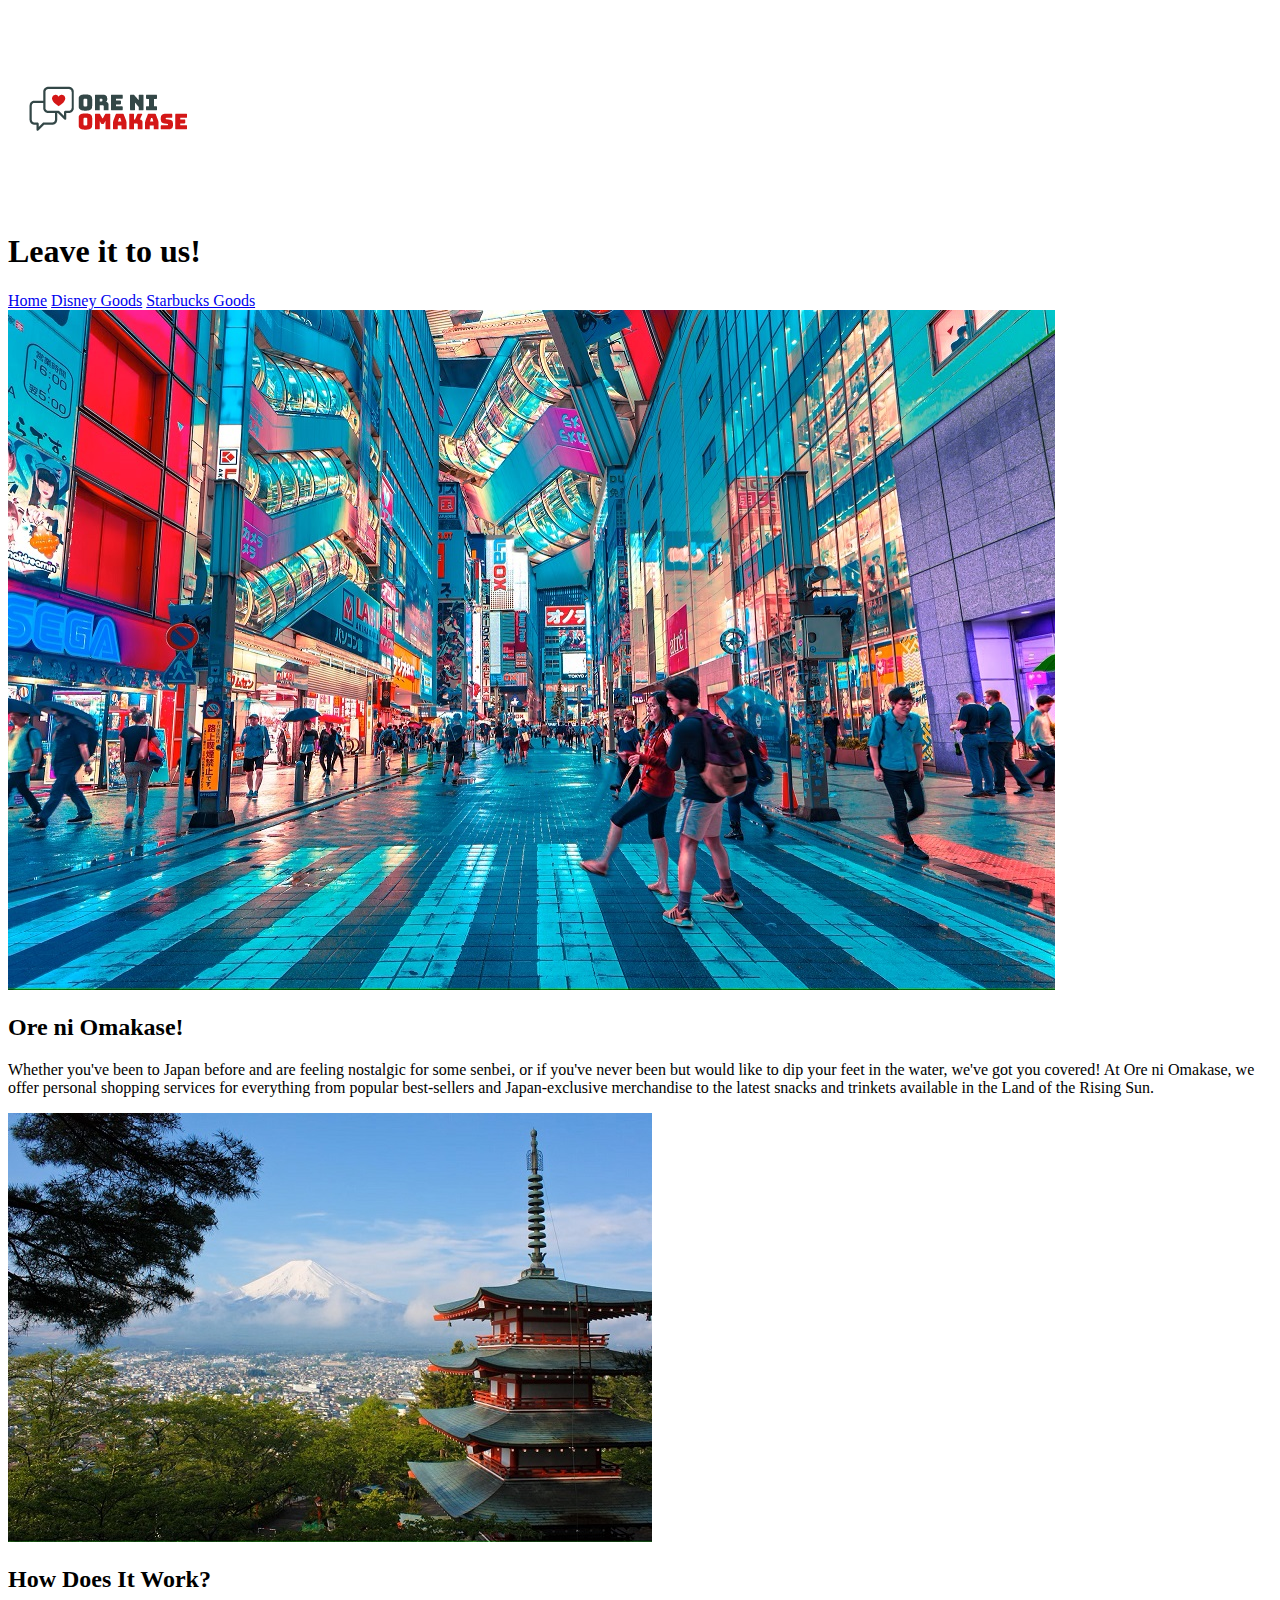
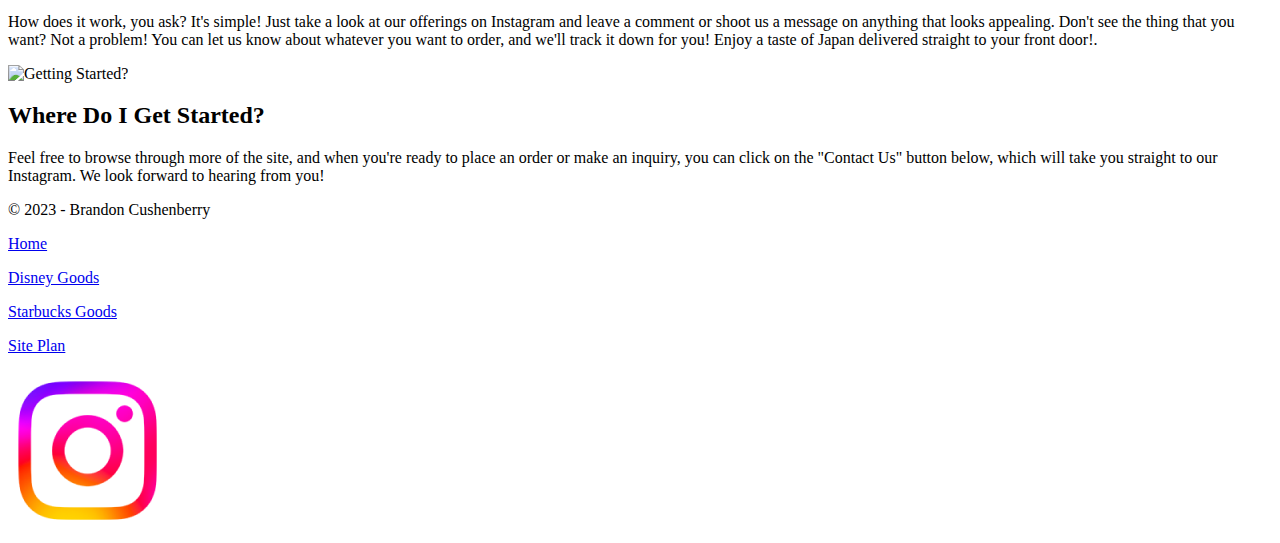
==== oreniomakase/index.html @ 260e1ac5 "Created initial HTML for personal page" ====
<!DOCTYPE html>
<html lang="en">
<head>
    <meta charset="UTF-8">
    <meta http-equiv="X-UA-Compatible" content="IE=edge">
    <meta name="viewport" content="width=device-width, initial-scale=1.0">
    <link rel="stylesheet" href="styles/style.css">
    <title>Ore ni Omakase</title>
</head>
<body>
    <div>
        <header>
            <a id="logo_link" href="index.html">
                <img class="logo" src="images/logo.png" alt="Store Logo">
            </a>
            <div>
                <h1>Leave it to us!</h1>
            </div>
            <nav>
                <a href="index.html">Home</a>
                <a href="disney.html">Disney Goods</a>
                <a href="starbucks.html">Starbucks Goods</a>
            </nav>
        </header>
        <div id="hero">
            <div id="hero-box">
                <img id="hero-img" src="images/akiba.jpg" alt="Shopping in Akihabara">
            </div>
            <section id="hero-msg">
                <h2 class="home-title">Ore ni Omakase!</h2>
                <p>
                    Whether you've been to Japan before and are feeling nostalgic for some senbei, or if you've never been but would like to dip your feet in the water, we've got you covered! At Ore ni Omakase, we offer personal shopping services for everything from popular best-sellers and Japan-exclusive merchandise to the latest snacks and trinkets available in the Land of the Rising Sun.
                </p>
            </section>
        </div>
        <main class="home-grid">
            <section>
                <div>
                    <img id="how-it-works-img" src="images/fujisan-small.jpg" alt="Mount Fuji">
                </div>
            </section>
            <section class="how-it-works">
                <h2>How Does It Work?</h2>
                <p>How does it work, you ask? It's simple! Just take a look at our offerings on Instagram and leave a comment or shoot us a message on anything that looks appealing. Don't see  the thing that you want? Not a problem! You can let us know about whatever you want to order, and we'll track it down for you! Enjoy a taste of Japan delivered straight to your front door!.</p>
            </section>
            <section>
                <div>
                    <img id="getting-started-img" src="" alt="Getting Started?">
                </div>
            </section>
            <section class="getting-started">
                <h2>Where Do I Get Started?</h2>
                <p>Feel free to browse through more of the site, and when you're ready to place an order or make an inquiry, you can click on the "Contact Us" button below, which will take you straight to our Instagram. We look forward to hearing from you!</p>
            </section>
        </main>
        <footer>
            <p>&copy; 2023 - Brandon Cushenberry</p>
            <p><a href="index.html">Home</a></p>
            <p><a href="disney.html">Disney Goods</a></p>
            <p><a href="starbucks.html">Starbucks Goods</a></p>
            <p><a href="site-plan.html" target="_blank">Site Plan</a></p>
            <div class="social">    
                <a href="https://instagram.com" target="_blank">
                    <img src="images/instagram.png" alt="instagram icon">
                </a>
            </div>
        </footer>
    </div>
</body>
</html>
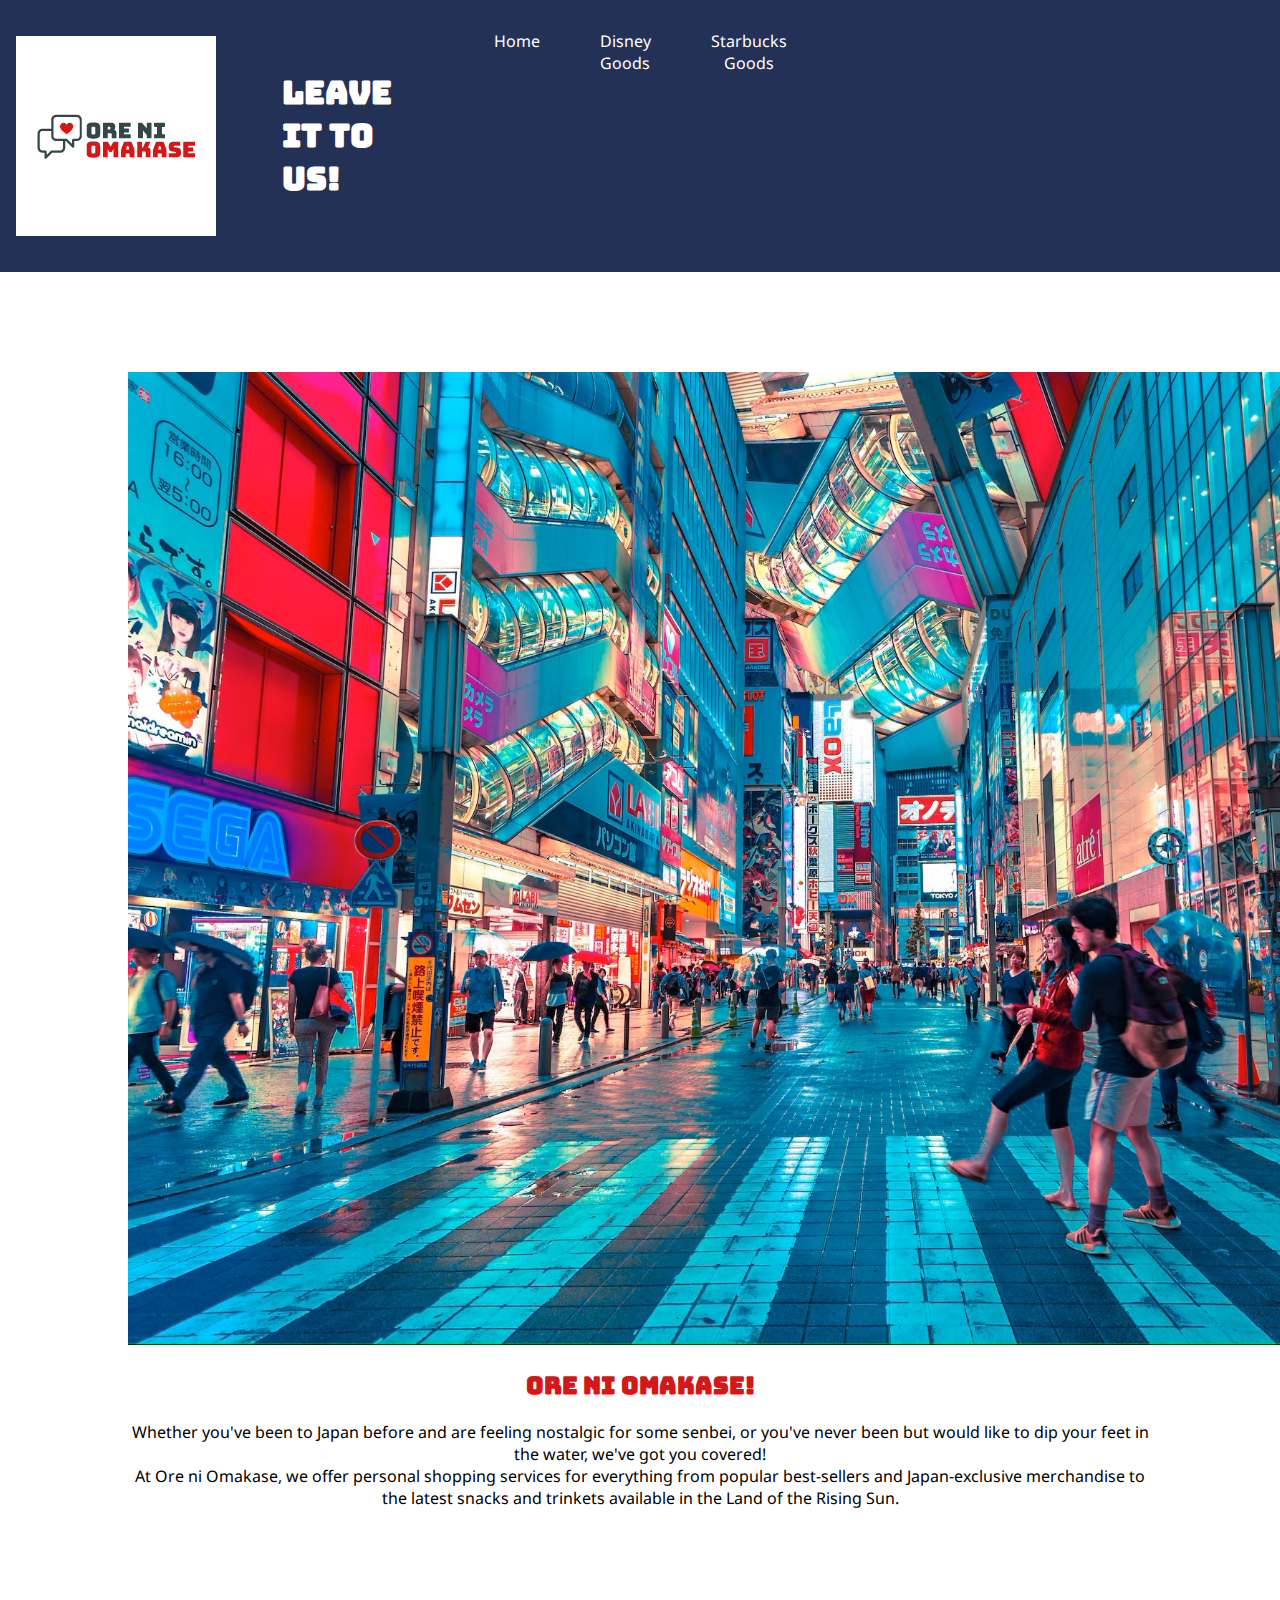
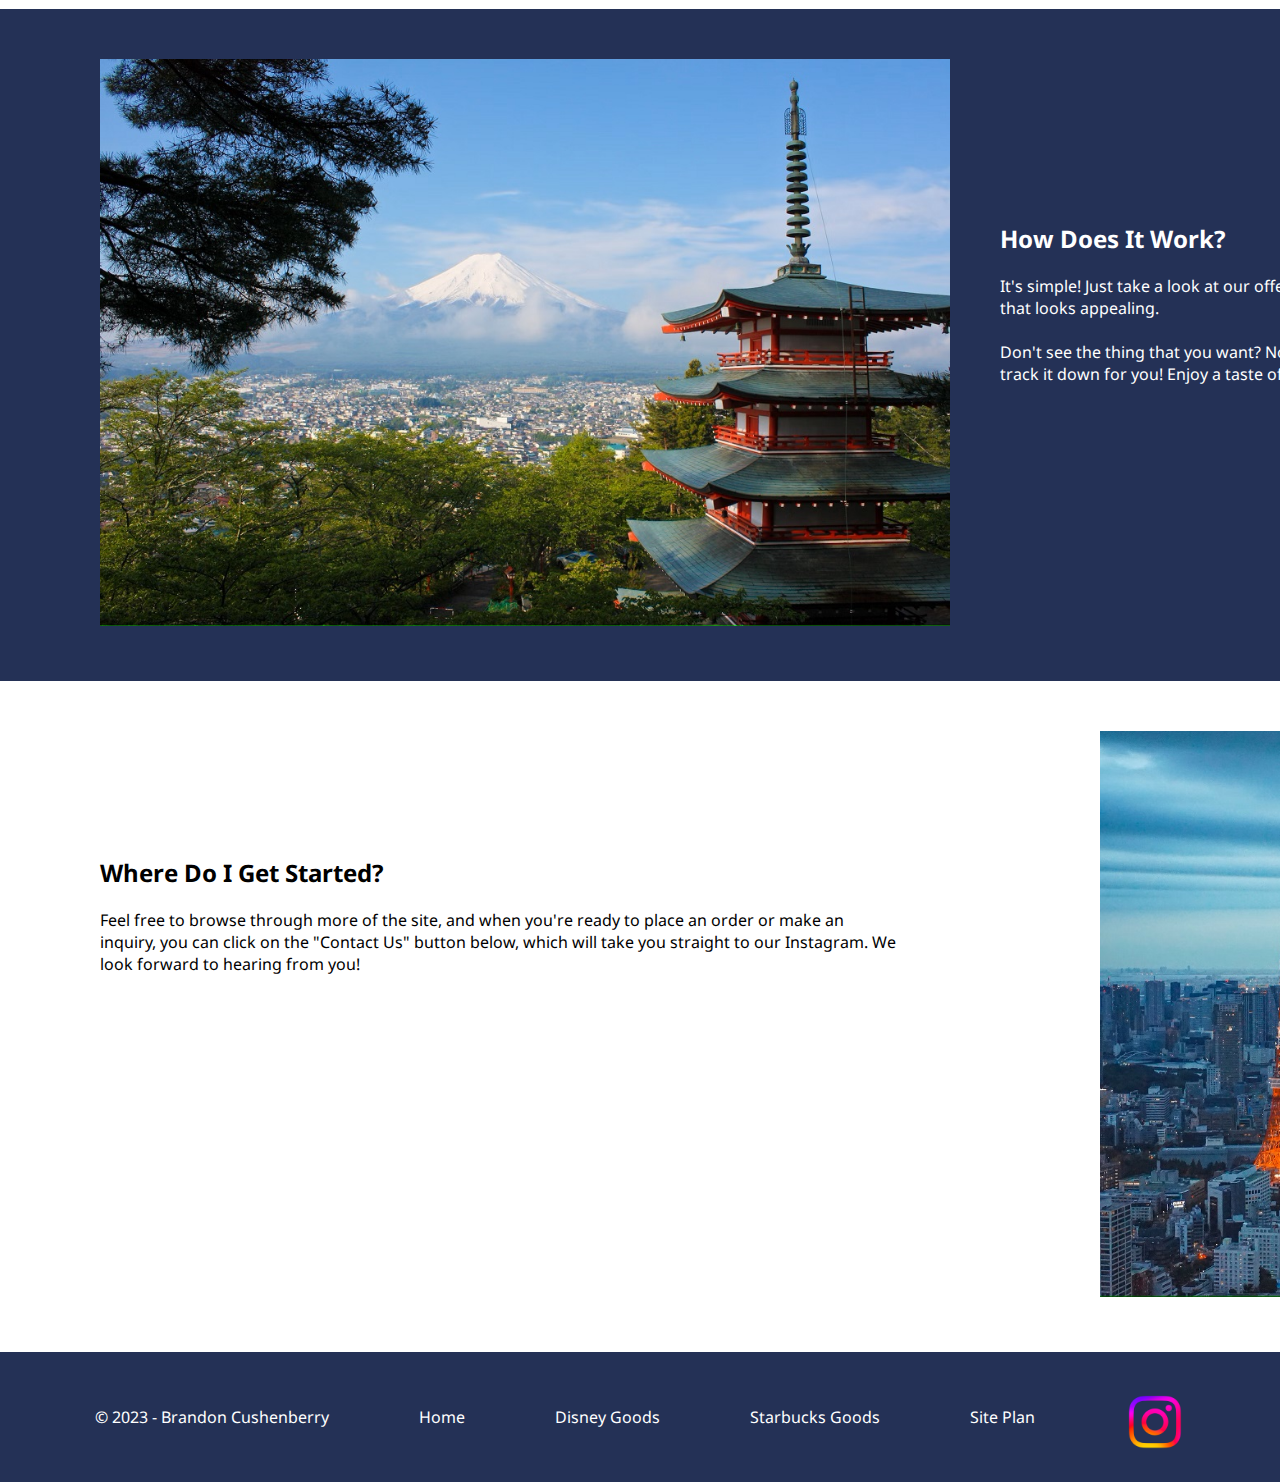
==== commit 16e88b44: "Updated personal site with more images, CSS" ====
--- a/oreniomakase/index.html
+++ b/oreniomakase/index.html
@@ -26,32 +26,39 @@
             <div id="hero-box">
                 <img id="hero-img" src="images/akiba.jpg" alt="Shopping in Akihabara">
             </div>
-            <section id="hero-msg">
-                <h2 class="home-title">Ore ni Omakase!</h2>
-                <p>
-                    Whether you've been to Japan before and are feeling nostalgic for some senbei, or if you've never been but would like to dip your feet in the water, we've got you covered! At Ore ni Omakase, we offer personal shopping services for everything from popular best-sellers and Japan-exclusive merchandise to the latest snacks and trinkets available in the Land of the Rising Sun.
+            <section>
+                <h2 id="hero-title">Ore ni Omakase!</h2>
+                <p id="hero-msg">
+                    Whether you've been to Japan before and are feeling nostalgic for some senbei, or you've never been but would like to dip your feet in the water, we've got you covered!
+                    <br>
+                    At Ore ni Omakase, we offer personal shopping services for everything from popular best-sellers and Japan-exclusive merchandise to the latest snacks and trinkets available in the Land of the Rising Sun.
                 </p>
             </section>
         </div>
         <main class="home-grid">
-            <section>
+            <section class="explanation">
                 <div>
-                    <img id="how-it-works-img" src="images/fujisan-small.jpg" alt="Mount Fuji">
+                    <img class="home-img" id="how-it-works-img" src="images/fujisan.jpg" alt="Mount Fuji">
+                </div>
+                </section>
+            <section class="explanation" id="how-it-works">
+                <div class="vertical-centering">
+                    <h2>How Does It Work?</h2>
+                    <p>It's simple! Just take a look at our offerings on Instagram and leave a comment or shoot us a message on anything that looks appealing. 
+                    <br>
+                    <br>
+                    Don't see the thing that you want? Not a problem! You can let us know about whatever you want to order, and we'll track it down for you! Enjoy a taste of Japan delivered straight to your front door!.</p>
                 </div>
             </section>
-            <section class="how-it-works">
-                <h2>How Does It Work?</h2>
-                <p>How does it work, you ask? It's simple! Just take a look at our offerings on Instagram and leave a comment or shoot us a message on anything that looks appealing. Don't see  the thing that you want? Not a problem! You can let us know about whatever you want to order, and we'll track it down for you! Enjoy a taste of Japan delivered straight to your front door!.</p>
-            </section>
-            <section>
-                <div>
-                    <img id="getting-started-img" src="" alt="Getting Started?">
+            <section class ="starting" id="getting-started">
+                <div class="vertical-centering">
+                    <h2>Where Do I Get Started?</h2>
+                    <p>Feel free to browse through more of the site, and when you're ready to place an order or make an inquiry, you can click on the "Contact Us" button below, which will take you straight to our Instagram. We look forward to hearing from you!</p>
                 </div>
             </section>
-            <section class="getting-started">
-                <h2>Where Do I Get Started?</h2>
-                <p>Feel free to browse through more of the site, and when you're ready to place an order or make an inquiry, you can click on the "Contact Us" button below, which will take you straight to our Instagram. We look forward to hearing from you!</p>
-            </section>
+            <div>
+                <img class="home-img" id="getting-started-img" src="images/tokyo-tower.jpg" alt="Getting Started?">
+            </div>
         </main>
         <footer>
             <p>&copy; 2023 - Brandon Cushenberry</p>
--- a/oreniomakase/styles/style.css
+++ b/oreniomakase/styles/style.css
@@ -0,0 +1,177 @@
+@import url('https://fonts.googleapis.com/css?family=Bungee&family=Noto+Sans');
+
+body {
+    background-color: white;
+    font-family: "Noto Sans", Tahoma, sans-serif;
+    margin: 0;
+}
+
+/* ------------------------ Header ------------------------ */
+
+header {
+    background-color: #243156;
+    color: white;
+    display: grid;
+    grid-template-columns: repeat(5, 1fr) auto;
+} 
+
+header h1 {
+    font-family: Bungee, "Brush Script MT", sans-serif;
+    padding: 50px;
+}
+
+nav {
+    display: flex;
+    justify-content: space-around;
+}
+
+nav a {
+    text-decoration: none;
+    color: white;
+    text-align: center;
+    padding: 30px;
+}
+
+nav a:hover {
+    background-color: #D41717;
+    color: white;
+}
+
+#logo_link {
+    padding-top: 5px;
+    justify-self: center;
+    align-self: center;
+}
+
+#hero {
+    text-align: center;
+    margin: 100px 10%;
+}
+
+#hero-title {
+
+    color: #D41717;
+    font-family: Bungee, "Brush Script MT", sans-serif;
+}
+
+#hero-img {
+    width: 1500px;
+}
+
+main {
+    display: grid;
+    grid-template-columns: 2.5fr 2.5fr;
+}
+
+.explanation {
+    background-color: #243156;
+    color: white;
+    padding: 50px;
+}
+
+.vertical-centering {
+    margin: 0;
+    position: relative;
+    top: 25%;
+}
+
+.home-img {
+    width: 850px;
+}
+
+#how-it-works-img {
+    margin-left: 50px;
+}
+
+#how-it-works {
+    margin-left: -50px;
+}
+
+#getting-started {
+    margin-left: 100px;
+    margin-right: 100px;
+}
+
+#getting-started-img {
+    margin-top: 50px;
+    margin-left: 100px;
+}
+
+
+
+/* ------------------------ Footer ------------------------ */
+
+footer {
+    background-color: #243156;
+    /* font-size: 1.2em; */
+    color: white;
+    padding: 25px 50px;
+    margin-top: 50px;
+    display: flex;
+    justify-content: space-around;
+    align-items: center;
+}
+
+footer a {
+    color: white;
+    text-decoration: none;
+}
+
+footer a:hover {
+    color: #D41717;
+}
+
+footer p a:hover {
+    text-decoration: underline;
+}
+
+footer .social img {
+    padding-top: 15px;
+    width: 60px;
+}
+
+
+/* -------------- Media Query (Must Come Last) -------------- */
+
+@media screen and (max-width: 900px) {
+    #hero, .home-grid {
+        display: block;
+        height: auto;
+    }
+    nav, footer {
+        flex-direction: column;
+    }
+    nav a {
+        display: block;
+        padding: 15px;
+    }
+    #hero {
+        margin-top: 0;
+    }
+    #hero-msg {
+        margin-top: 0;
+    }
+    #hero-msg h4 {
+        display: none;
+    }
+    .home-title {
+        font-size: 25px;
+        /* color: #6f7364; */
+        color: #4f8cb5;
+    }
+    .rivers-card, .camping-card, .rapids-card { 
+        margin: 50px auto;
+        width: 60%;
+    }
+    #background {
+        display: none;
+    }
+    .mountains, .msg {
+        width: 80%;
+        display: block;
+        margin: 0 auto;
+    }
+    footer {
+        margin-top: 25px;
+    }
+}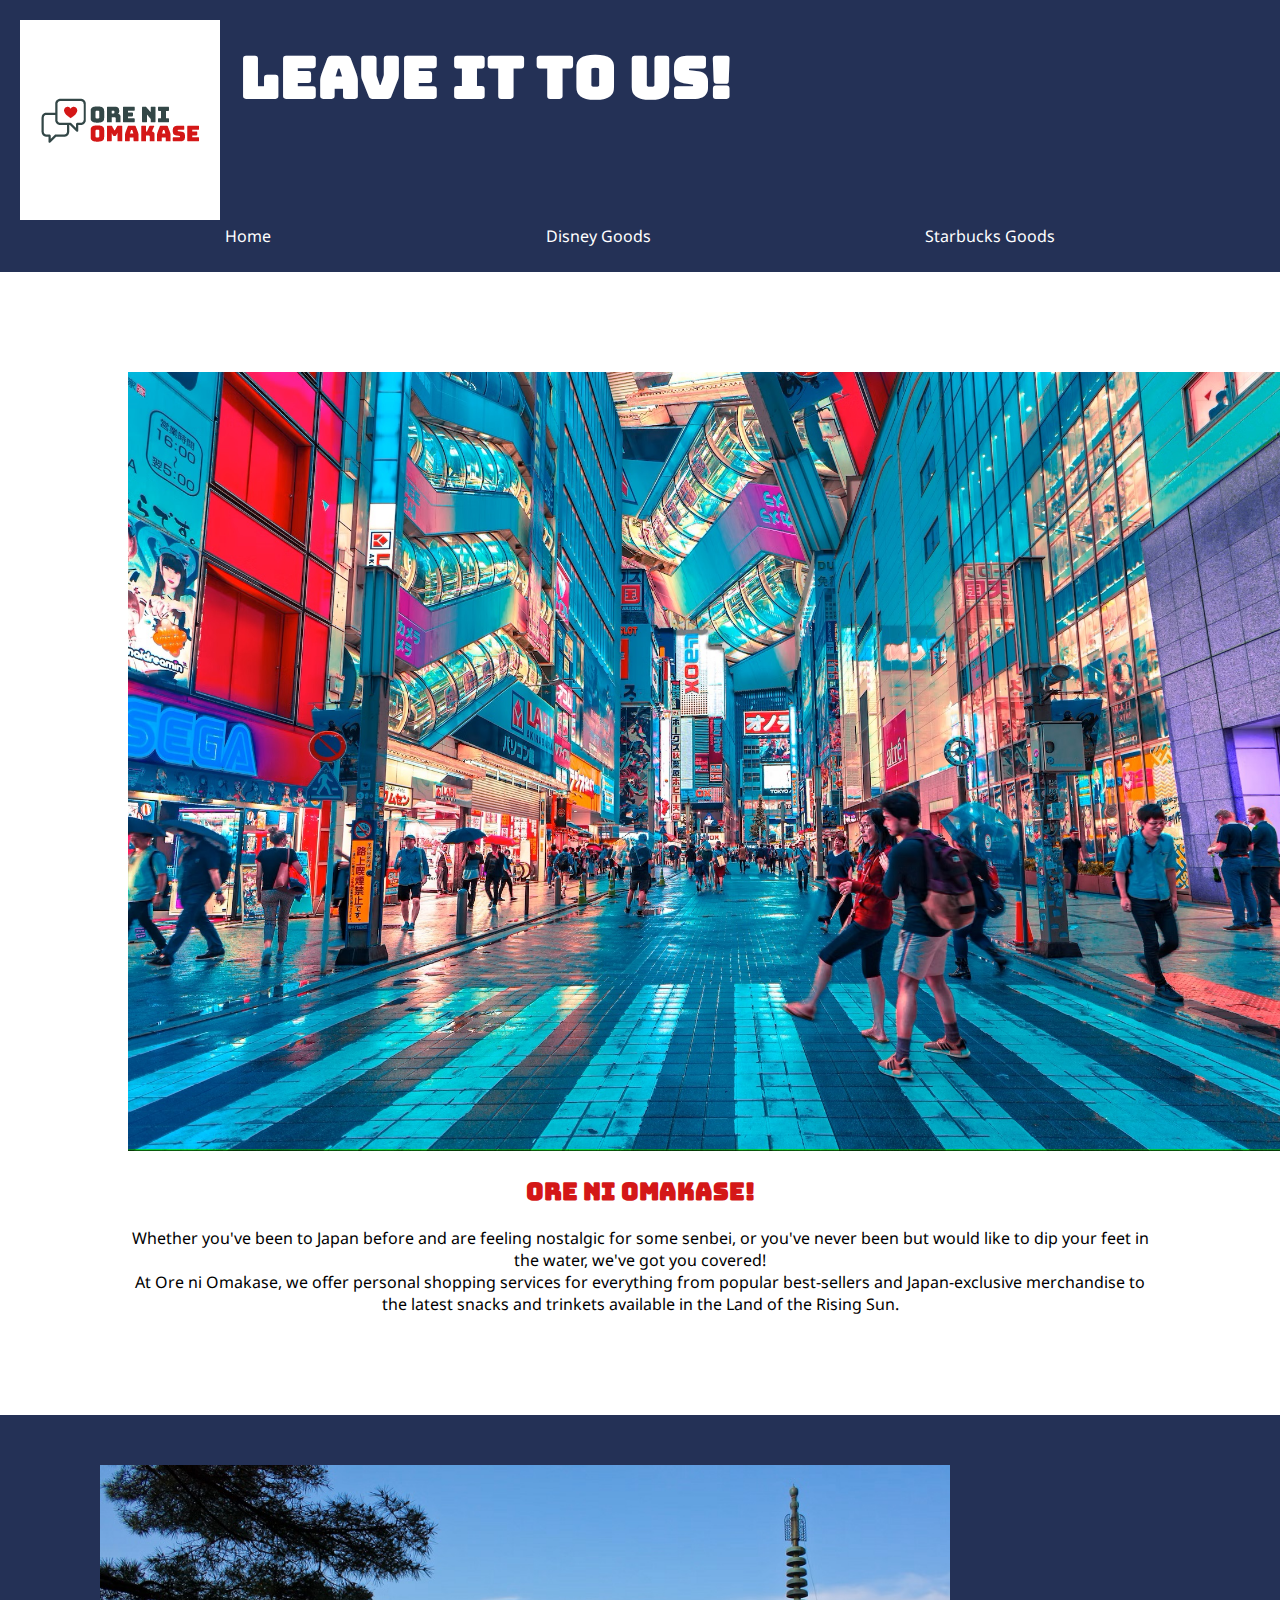
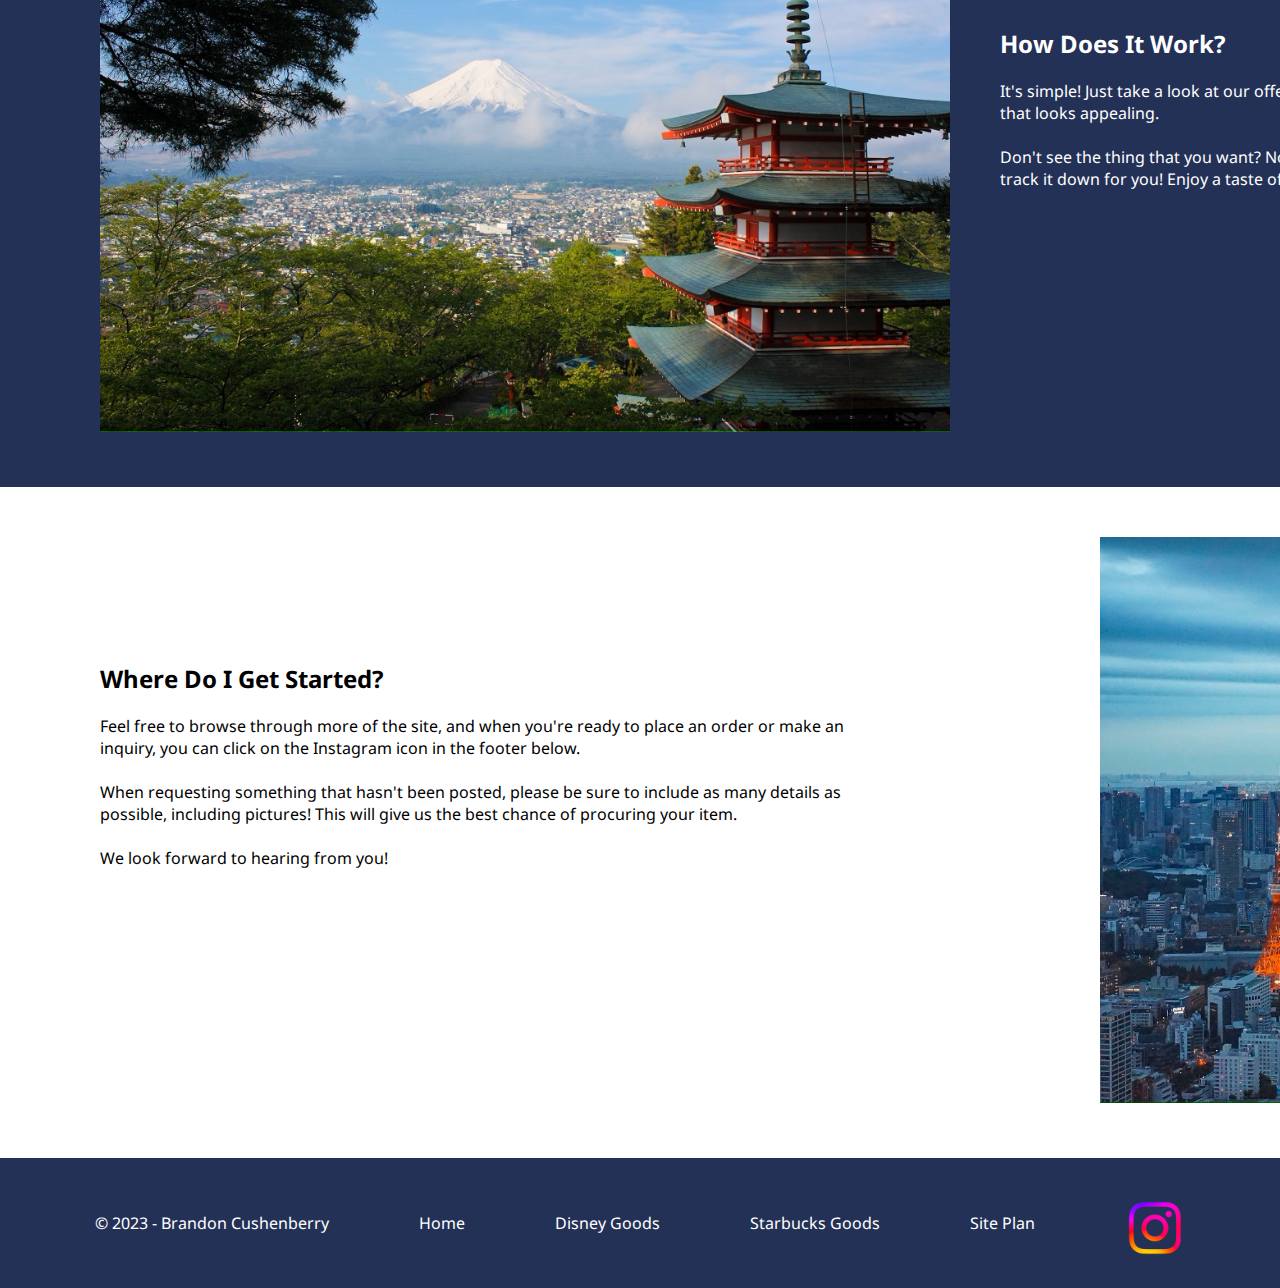
==== commit 908f4b2e: "Updated CSS for home" ====
--- a/oreniomakase/index.html
+++ b/oreniomakase/index.html
@@ -8,70 +8,74 @@
     <title>Ore ni Omakase</title>
 </head>
 <body>
-    <div>
-        <header>
-            <a id="logo_link" href="index.html">
-                <img class="logo" src="images/logo.png" alt="Store Logo">
+    <header class="site-header">
+        <div class="logo">
+            <a href="index.html">
+                <img src="images/logo.png" alt="Store Logo">
             </a>
-            <div>
-                <h1>Leave it to us!</h1>
+        </div>
+        <div class="header-h1">
+            <h1>Leave it to us!</h1>
+        </div>
+    </header>
+    <nav class="navigation">
+        <a href="index.html">Home</a>
+        <a href="disney.html">Disney Goods</a>
+        <a href="starbucks.html">Starbucks Goods</a>
+    </nav>
+    <div id="hero">
+        <div id="hero-box">
+            <img id="hero-img" src="images/akiba.jpg" alt="Shopping in Akihabara">
+        </div>
+        <section>
+            <h2 id="hero-title">Ore ni Omakase!</h2>
+            <p id="hero-msg">
+                Whether you've been to Japan before and are feeling nostalgic for some senbei, or you've never been but would like to dip your feet in the water, we've got you covered!
+                <br>
+                At Ore ni Omakase, we offer personal shopping services for everything from popular best-sellers and Japan-exclusive merchandise to the latest snacks and trinkets available in the Land of the Rising Sun.
+            </p>
+        </section>
+    </div>
+    <main class="home-grid">
+        <div class="explanation">
+                <img class="home-img" id="how-it-works-img" src="images/fujisan.jpg" alt="Mount Fuji">
+        </div>
+        <section class="explanation" id="how-it-works">
+            <div class="vertical-centering">
+                <h2>How Does It Work?</h2>
+                <p>It's simple! Just take a look at our offerings on Instagram and leave a comment or shoot us a message on anything that looks appealing. 
+                <br>
+                <br>
+                Don't see the thing that you want? Not a problem! You can let us know about whatever you want to order, and we'll track it down for you! Enjoy a taste of Japan delivered straight to your front door!</p>
             </div>
-            <nav>
-                <a href="index.html">Home</a>
-                <a href="disney.html">Disney Goods</a>
-                <a href="starbucks.html">Starbucks Goods</a>
-            </nav>
-        </header>
-        <div id="hero">
-            <div id="hero-box">
-                <img id="hero-img" src="images/akiba.jpg" alt="Shopping in Akihabara">
+        </section>
+        <section class ="starting" id="getting-started">
+            <div class="vertical-centering">
+                <h2>Where Do I Get Started?</h2>
+                <p>Feel free to browse through more of the site, and when you're ready to place an order or make an inquiry, you can click on the Instagram icon in the footer below.
+                <br>
+                <br>
+                When requesting something that hasn't been posted, please be sure to include as many details as possible, including pictures! This will give us the best chance of procuring your item.
+                <br>
+                <br>
+                We look forward to hearing from you!</p>
             </div>
-            <section>
-                <h2 id="hero-title">Ore ni Omakase!</h2>
-                <p id="hero-msg">
-                    Whether you've been to Japan before and are feeling nostalgic for some senbei, or you've never been but would like to dip your feet in the water, we've got you covered!
-                    <br>
-                    At Ore ni Omakase, we offer personal shopping services for everything from popular best-sellers and Japan-exclusive merchandise to the latest snacks and trinkets available in the Land of the Rising Sun.
-                </p>
-            </section>
+        </section>
+        <div>
+            <img class="home-img" id="getting-started-img" src="images/tokyo-tower.jpg" alt="Getting Started?">
         </div>
-        <main class="home-grid">
-            <section class="explanation">
-                <div>
-                    <img class="home-img" id="how-it-works-img" src="images/fujisan.jpg" alt="Mount Fuji">
-                </div>
-                </section>
-            <section class="explanation" id="how-it-works">
-                <div class="vertical-centering">
-                    <h2>How Does It Work?</h2>
-                    <p>It's simple! Just take a look at our offerings on Instagram and leave a comment or shoot us a message on anything that looks appealing. 
-                    <br>
-                    <br>
-                    Don't see the thing that you want? Not a problem! You can let us know about whatever you want to order, and we'll track it down for you! Enjoy a taste of Japan delivered straight to your front door!.</p>
-                </div>
-            </section>
-            <section class ="starting" id="getting-started">
-                <div class="vertical-centering">
-                    <h2>Where Do I Get Started?</h2>
-                    <p>Feel free to browse through more of the site, and when you're ready to place an order or make an inquiry, you can click on the "Contact Us" button below, which will take you straight to our Instagram. We look forward to hearing from you!</p>
-                </div>
-            </section>
-            <div>
-                <img class="home-img" id="getting-started-img" src="images/tokyo-tower.jpg" alt="Getting Started?">
-            </div>
-        </main>
-        <footer>
-            <p>&copy; 2023 - Brandon Cushenberry</p>
-            <p><a href="index.html">Home</a></p>
-            <p><a href="disney.html">Disney Goods</a></p>
-            <p><a href="starbucks.html">Starbucks Goods</a></p>
-            <p><a href="site-plan.html" target="_blank">Site Plan</a></p>
-            <div class="social">    
-                <a href="https://instagram.com" target="_blank">
-                    <img src="images/instagram.png" alt="instagram icon">
-                </a>
-            </div>
-        </footer>
-    </div>
+    </main>
+    <footer>
+        <p>&copy; 2023 - Brandon Cushenberry</p>
+        <p><a href="index.html">Home</a></p>
+        <p><a href="disney.html">Disney Goods</a></p>
+        <p><a href="starbucks.html">Starbucks Goods</a></p>
+        <p><a href="site-plan.html" target="_blank">Site Plan</a></p>
+        <div class="social">    
+            <a href="https://instagram.com" target="_blank">
+                <img src="images/instagram.png" alt="instagram icon">
+            </a>
+        </div>
+    </footer>
 </body>
 </html>--- a/oreniomakase/styles/style.css
+++ b/oreniomakase/styles/style.css
@@ -4,44 +4,51 @@
     background-color: white;
     font-family: "Noto Sans", Tahoma, sans-serif;
     margin: 0;
+
 }
 
 /* ------------------------ Header ------------------------ */
 
-header {
+.site-header {
     background-color: #243156;
     color: white;
-    display: grid;
-    grid-template-columns: repeat(5, 1fr) auto;
+    display: flex;
 } 
 
-header h1 {
+.logo {
+    margin-top: 20px;
+    margin-left: 20px;
+    margin-right: 20px;
+}
+
+.header-h1 {
     font-family: Bungee, "Brush Script MT", sans-serif;
-    padding: 50px;
+    font-size: 1.8em;
+
 }
 
 nav {
+    background-color: #243156;
+    
     display: flex;
-    justify-content: space-around;
+    justify-content: space-evenly;
+    margin-top: -25px;
 }
 
 nav a {
     text-decoration: none;
     color: white;
     text-align: center;
-    padding: 30px;
+    padding-left: 50px;
+    padding-right: 50px;
+    padding-bottom: 25px;
+    padding-top: 25px;
 }
 
 nav a:hover {
     background-color: #D41717;
     color: white;
-}
-
-#logo_link {
-    padding-top: 5px;
-    justify-self: center;
-    align-self: center;
-}
+} 
 
 #hero {
     text-align: center;
@@ -55,7 +62,7 @@
 }
 
 #hero-img {
-    width: 1500px;
+    max-width: 1200px;
 }
 
 main {
@@ -132,7 +139,7 @@
 
 
 /* -------------- Media Query (Must Come Last) -------------- */
-
+/* 
 @media screen and (max-width: 900px) {
     #hero, .home-grid {
         display: block;
@@ -156,8 +163,6 @@
     }
     .home-title {
         font-size: 25px;
-        /* color: #6f7364; */
-        color: #4f8cb5;
     }
     .rivers-card, .camping-card, .rapids-card { 
         margin: 50px auto;
@@ -174,4 +179,4 @@
     footer {
         margin-top: 25px;
     }
-}+} */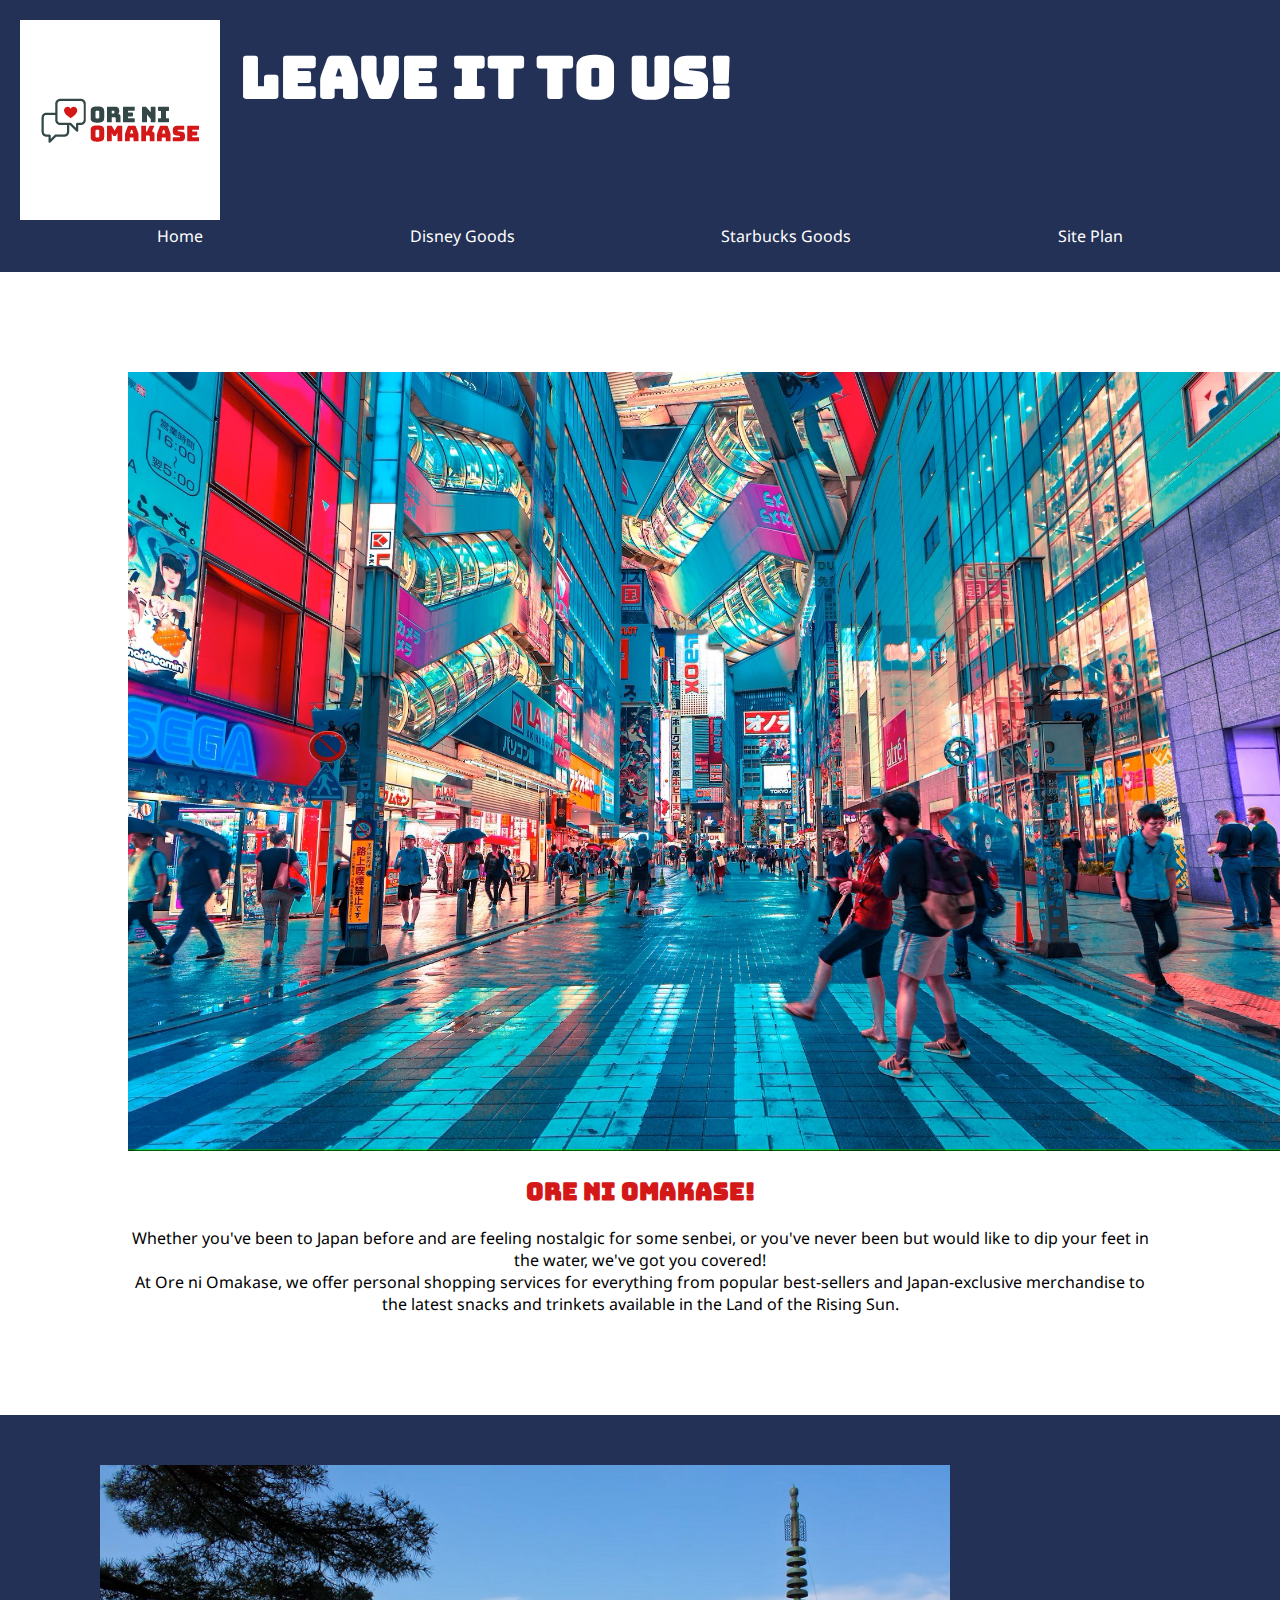
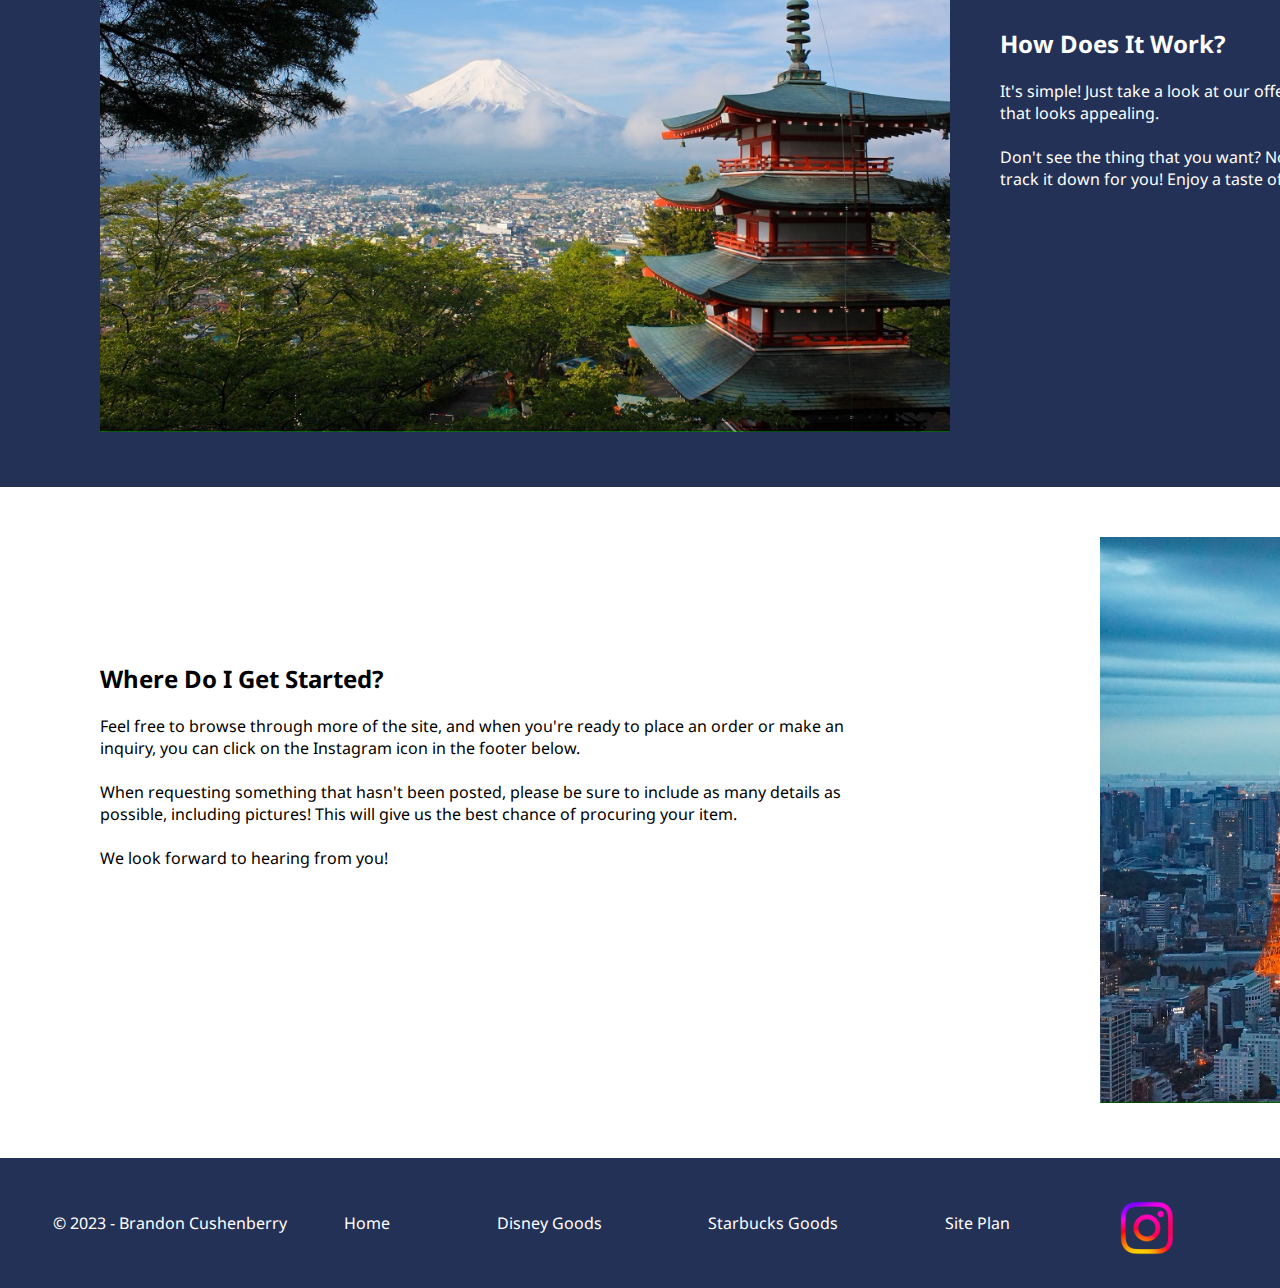
==== commit 87718fb8: "Updated subpages" ====
--- a/oreniomakase/index.html
+++ b/oreniomakase/index.html
@@ -19,9 +19,10 @@
         </div>
     </header>
     <nav class="navigation">
-        <a href="index.html">Home</a>
-        <a href="disney.html">Disney Goods</a>
-        <a href="starbucks.html">Starbucks Goods</a>
+        <a class="text-link" href="index.html">Home</a>
+        <a class="text-link" href="disney.html">Disney Goods</a>
+        <a class="text-link" href="starbucks.html">Starbucks Goods</a>
+        <a class="text-link" href="site-plan.html" target="_blank">Site Plan</a>
     </nav>
     <div id="hero">
         <div id="hero-box">
@@ -67,10 +68,10 @@
     </main>
     <footer>
         <p>&copy; 2023 - Brandon Cushenberry</p>
-        <p><a href="index.html">Home</a></p>
-        <p><a href="disney.html">Disney Goods</a></p>
-        <p><a href="starbucks.html">Starbucks Goods</a></p>
-        <p><a href="site-plan.html" target="_blank">Site Plan</a></p>
+        <a class="text-link" href="index.html">Home</a>
+        <a class="text-link" href="disney.html">Disney Goods</a>
+        <a class="text-link" href="starbucks.html">Starbucks Goods</a>
+        <a class="text-link" href="site-plan.html" target="_blank">Site Plan</a>
         <div class="social">    
             <a href="https://instagram.com" target="_blank">
                 <img src="images/instagram.png" alt="instagram icon">
--- a/oreniomakase/styles/style.css
+++ b/oreniomakase/styles/style.css
@@ -45,10 +45,12 @@
     padding-top: 25px;
 }
 
-nav a:hover {
+.text-link:hover {
     background-color: #D41717;
     color: white;
 } 
+
+/* ----------------------- Home Main ---------------------- */
 
 #hero {
     text-align: center;
@@ -56,7 +58,6 @@
 }
 
 #hero-title {
-
     color: #D41717;
     font-family: Bungee, "Brush Script MT", sans-serif;
 }
@@ -65,7 +66,7 @@
     max-width: 1200px;
 }
 
-main {
+.home-grid {
     display: grid;
     grid-template-columns: 2.5fr 2.5fr;
 }
@@ -103,6 +104,55 @@
     margin-top: 50px;
     margin-left: 100px;
 }
+
+/* ---------------------- Subpage Main --------------------- */
+
+.subpage-main {
+    display: grid;
+    grid-template-rows: 2;
+    text-align: center;
+}
+
+.subpage-main-img {
+    max-width: 1200px;
+    margin-top: 100px;
+}
+
+.subpage-title {
+    color: #D41717;
+    font-family: Bungee, "Brush Script MT", sans-serif;
+}
+
+.subpage-subsection {
+    background-color: #243156;
+    color: white;
+    padding-top: 75px;
+    margin-top: 100px;
+    padding-bottom: 50px;
+}
+
+.subpage-sub-img {
+    max-width: 850px;
+
+}
+
+.sample-products {
+    display: grid;
+    grid-template-columns: repeat(3, 1fr);
+    grid-template-rows: auto 1fr;
+    grid-gap: 30px;
+    margin-top: 100px;
+}
+
+.card-img {
+    max-width: 500px;
+}
+
+.sample-products-msg {
+    grid-column: span 3;
+}
+
+/* -------------------- Starbucks Main --------------------- */
 
 
 
@@ -122,14 +172,10 @@
 footer a {
     color: white;
     text-decoration: none;
-}
-
-footer a:hover {
-    color: #D41717;
-}
-
-footer p a:hover {
-    text-decoration: underline;
+    padding-left: 50px;
+    padding-right: 50px;
+    padding-bottom: 25px;
+    padding-top: 25px;
 }
 
 footer .social img {
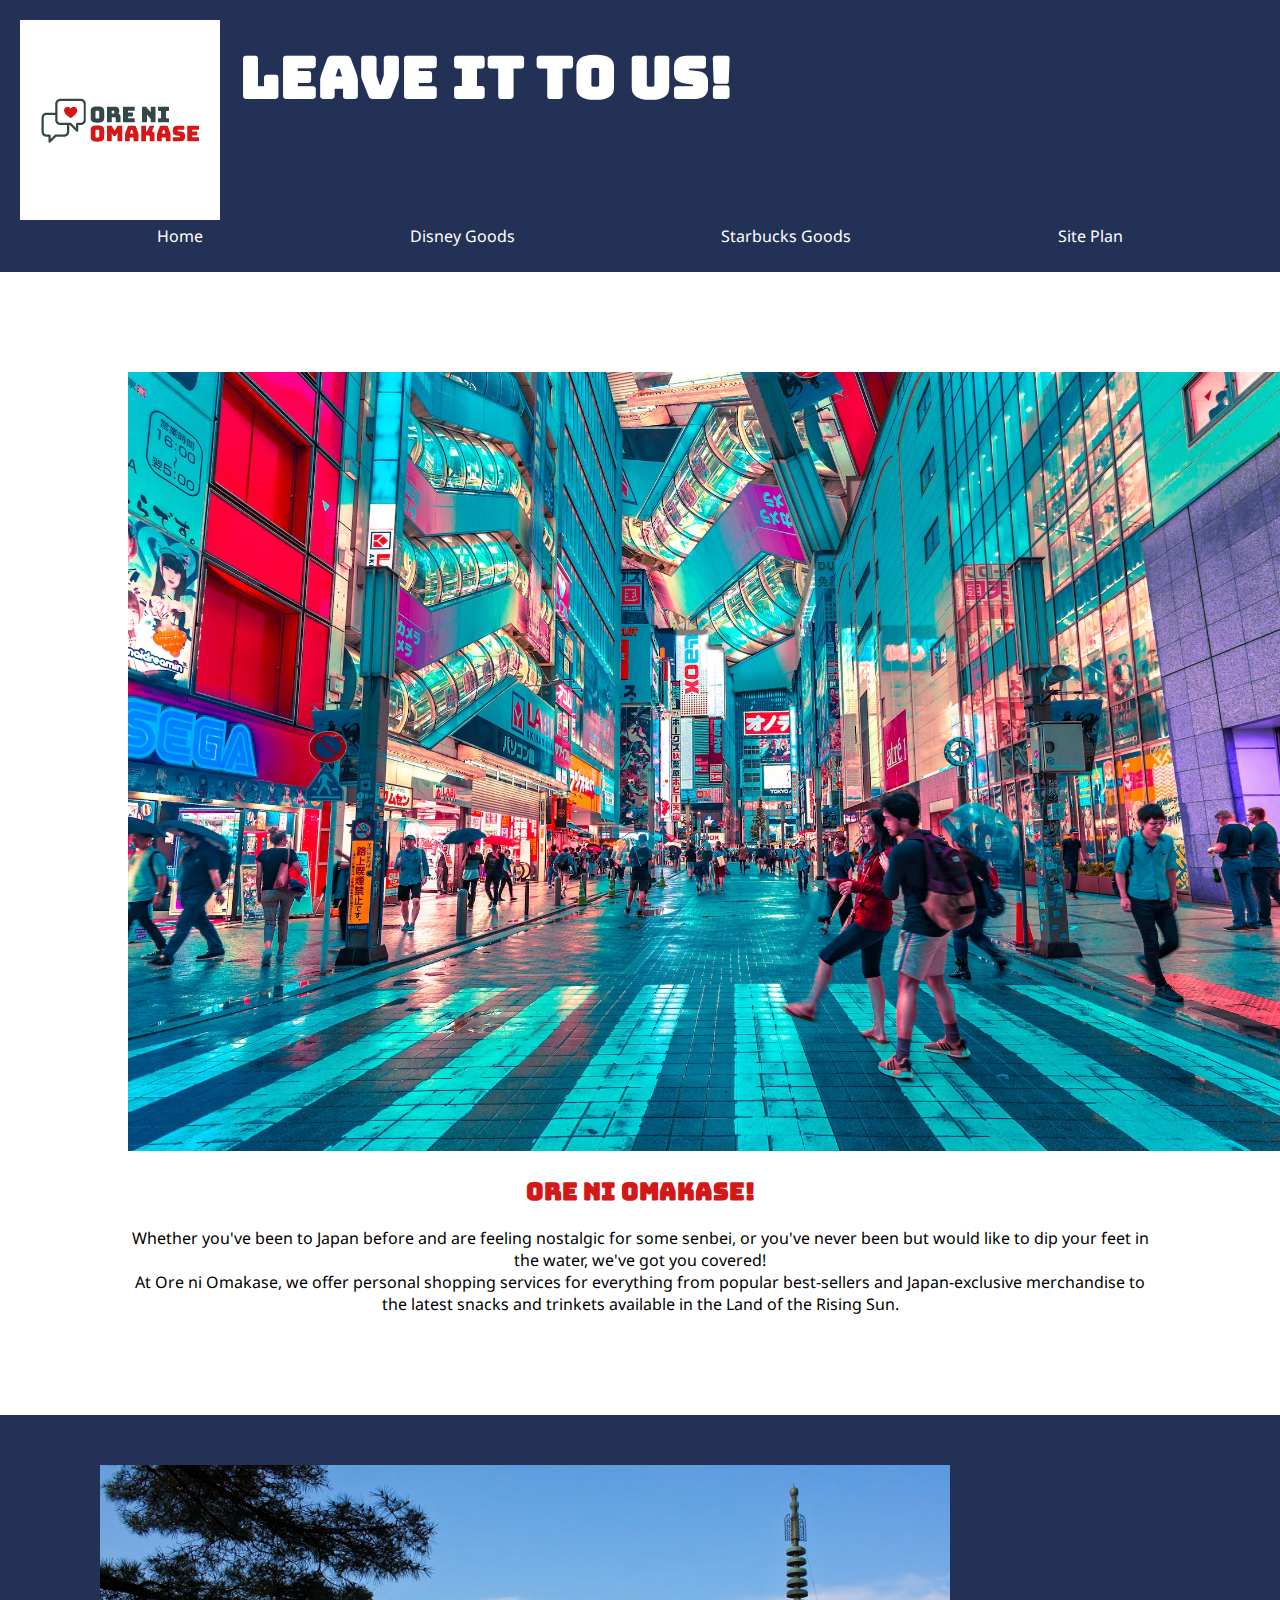
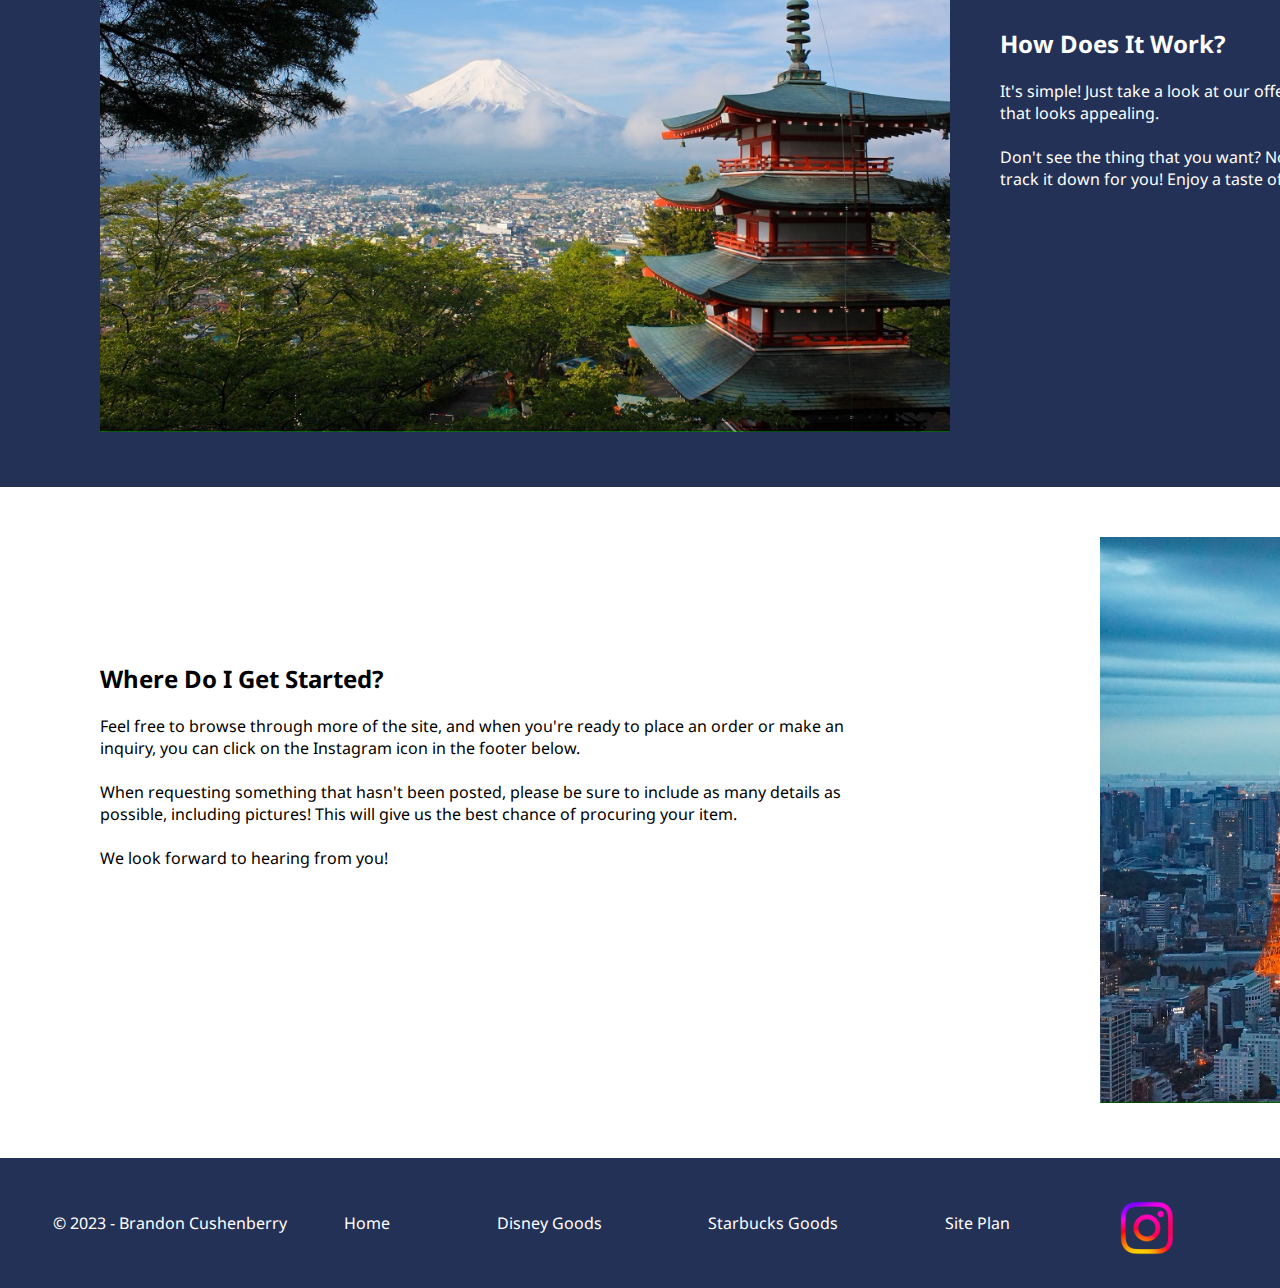
==== commit 39fe356b: "Removed unused images" ====
--- a/oreniomakase/index.html
+++ b/oreniomakase/index.html
@@ -26,7 +26,7 @@
     </nav>
     <div id="hero">
         <div id="hero-box">
-            <img id="hero-img" src="images/akiba.jpg" alt="Shopping in Akihabara">
+            <img id="hero-img" src="images/akiba.avif" alt="Shopping in Akihabara">
         </div>
         <section>
             <h2 id="hero-title">Ore ni Omakase!</h2>
--- a/oreniomakase/styles/style.css
+++ b/oreniomakase/styles/style.css
@@ -109,7 +109,7 @@
 
 .subpage-main {
     display: grid;
-    grid-template-rows: 2;
+    grid-template-rows: 2fr auto;
     text-align: center;
 }
 
